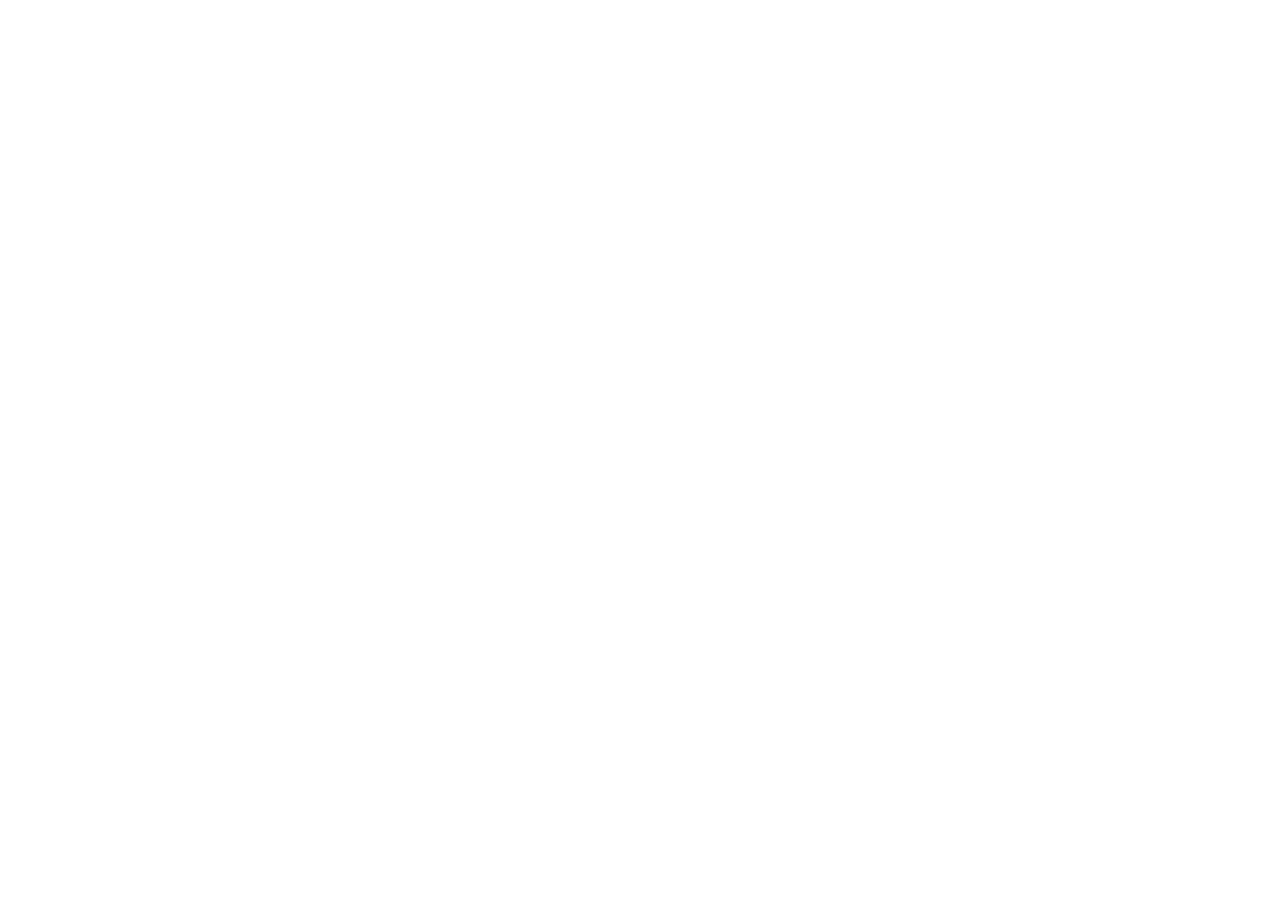
==== index.html @ 798dffdc "initial commit" ====
<!DOCTYPE html>
<html lang="en">
  <head>
    <meta charset="UTF-8" />
    <meta http-equiv="X-UA-Compatible" content="IE=edge" />
    <meta name="viewport" content="width=device-width, initial-scale=1.0" />
    <link rel="stylesheet" href="./assets/style.css">
    <title>JavaScript Quiz</title>
  </head>
  <body>

  <script src="./assets/script.js"></script>
  </body>
</html>
---- assets/style.css ----
* {
    margin: 0;
    padding: 0;
    box-sizing: border-box;
}
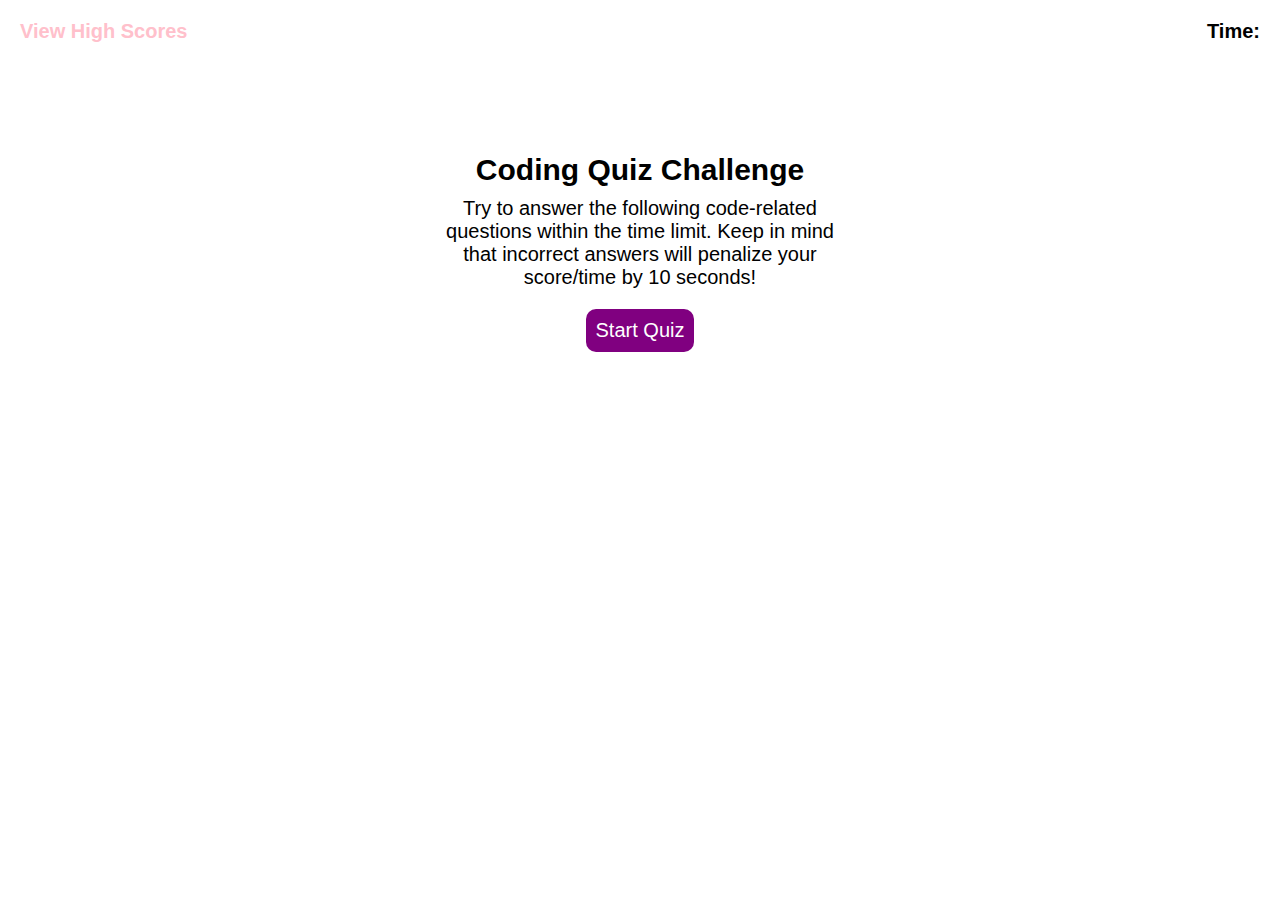
==== commit 87536319: "added to html, css, and js" ====
--- a/index.html
+++ b/index.html
@@ -7,8 +7,22 @@
     <link rel="stylesheet" href="./assets/style.css">
     <title>JavaScript Quiz</title>
   </head>
+
   <body>
 
+    <header>
+      <h2 class="viewHighScores">View High Scores</h2>
+      <h2 class="timer">Time: <span id="countdown"></span></h2>
+    </header>
+
+    <div class="container">
+      <h1>Coding Quiz Challenge</h1>
+      <p>Try to answer the following code-related questions within the time limit. Keep in mind that incorrect answers will penalize your score/time by 10 seconds!</p>
+      <button id="start">Start Quiz</button>
+    </div>
+
   <script src="./assets/script.js"></script>
+  
   </body>
+
 </html>--- a/assets/style.css
+++ b/assets/style.css
@@ -2,4 +2,69 @@
     margin: 0;
     padding: 0;
     box-sizing: border-box;
+    font-family: Arial, Helvetica, sans-serif;
+}
+
+:root {
+    --textColor: black;
+    --buttonTextColor: white;
+    --buttonBackgroundColor: purple;
+    --bottonHoverColor: pink;
+    --ViewHighScoreTextColor: pink;
+}
+
+header {
+    display: flex;
+    margin: auto;
+    justify-content: space-between;
+    padding-left: 20px;
+    padding-top: 20px;
+}
+
+h1 {
+    color: --textColor;
+    font-size: 30px;
+    font-weight: bold;
+    margin: 10px;
+}
+
+h2 {
+    color: var(--ViewHighScoreTextColor);
+    font-size: 20px;
+}
+
+p {
+    color: --textColor;
+    font-size: 20px;
+    margin: 10px;
+}
+
+button {
+    color: var(--buttonTextColor);
+    background-color: var(--buttonBackgroundColor);
+    font-size: 20px;
+    border-radius: 10px;
+    padding: 10px;
+    margin: 10px;
+    border: none;
+    cursor: pointer;
+}
+
+button:hover {
+    background-color: var(--bottonHoverColor);
+}
+
+.timer {
+    text-align: right;
+    padding-right: 20px;
+    font-size: 20px;
+    color: var(--textColor);
+}
+
+.container {
+    padding: 100px;
+    margin: auto;
+    width: 50%;
+    flex-direction: column;
+    text-align: center;
 }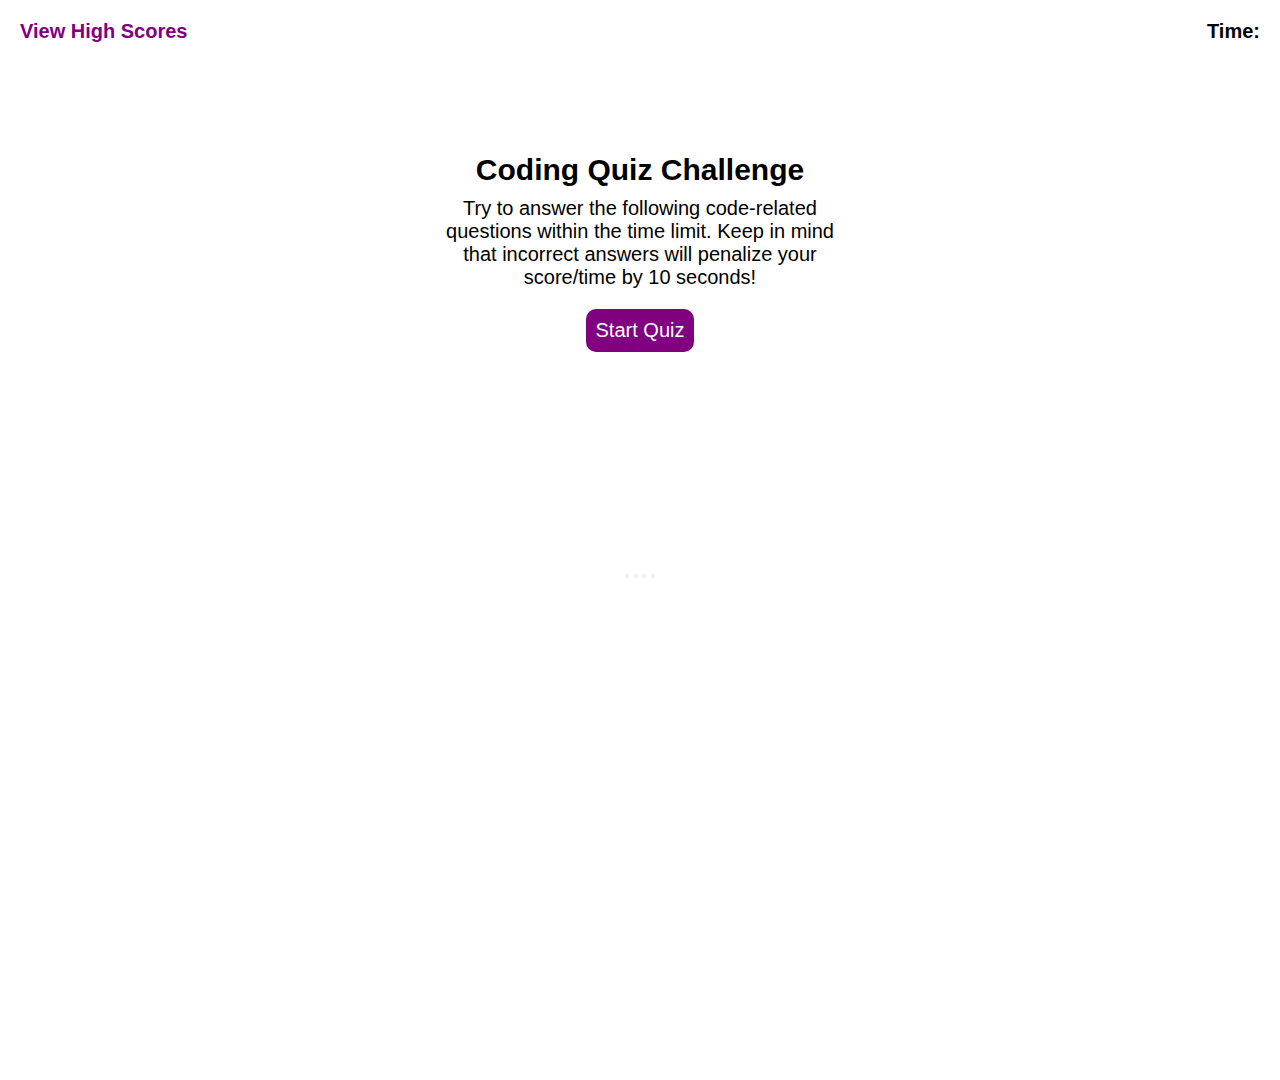
==== commit 02190f3d: "improved code (incomplete)" ====
--- a/index.html
+++ b/index.html
@@ -1,28 +1,54 @@
 <!DOCTYPE html>
 <html lang="en">
-  <head>
-    <meta charset="UTF-8" />
-    <meta http-equiv="X-UA-Compatible" content="IE=edge" />
-    <meta name="viewport" content="width=device-width, initial-scale=1.0" />
-    <link rel="stylesheet" href="./assets/style.css">
-    <title>JavaScript Quiz</title>
-  </head>
 
-  <body>
+<head>
+  <meta charset="UTF-8" />
+  <meta http-equiv="X-UA-Compatible" content="IE=edge" />
+  <meta name="viewport" content="width=device-width, initial-scale=1.0" />
+  <link rel="stylesheet" href="./assets/style.css">
+  <title>JavaScript Quiz</title>
+</head>
 
-    <header>
-      <h2 class="viewHighScores">View High Scores</h2>
-      <h2 class="timer">Time: <span id="countdown"></span></h2>
-    </header>
+<body>
 
-    <div class="container">
-      <h1>Coding Quiz Challenge</h1>
-      <p>Try to answer the following code-related questions within the time limit. Keep in mind that incorrect answers will penalize your score/time by 10 seconds!</p>
-      <button id="start">Start Quiz</button>
+  <header>
+    <h2 class="viewHighScores"><a href="./highscores.html">View High Scores</a></h2>
+    <h2 class="timer">Time: <span id="countdown"></span></h2>
+  </header>
+
+  <!-- homescreen view -->
+  <div class="container start">
+    <h1>Coding Quiz Challenge</h1>
+    <p>Try to answer the following code-related questions within the time limit. Keep in mind that incorrect answers
+      will penalize your score/time by 10 seconds!</p>
+    <button id="start">Start Quiz</button>
+  </div>
+
+  <!-- quiz view -->
+  <div class="container quiz">
+    <h2 id="question"></h2>
+    <div id="choices">
+      <button id="choice0"></button>
+      <button id="choice1"></button>
+      <button id="choice2"></button>
+      <button id="choice3"></button>
     </div>
+    <div id="checkAnswer"></div>
+  </div>
+
+
+  <!-- input high score -->
+  <div class="container end">
+
+  </div>
+
+  <!-- high scores view -->
+  <div class="container">
+
+  </div>
 
   <script src="./assets/script.js"></script>
-  
-  </body>
+
+</body>
 
 </html>--- a/assets/style.css
+++ b/assets/style.css
@@ -10,7 +10,8 @@
     --buttonTextColor: white;
     --buttonBackgroundColor: purple;
     --bottonHoverColor: pink;
-    --ViewHighScoreTextColor: pink;
+    --ViewHighScoreTextColor: purple;
+    --ViewHighScoreHoverColor: pink;
 }
 
 header {
@@ -21,8 +22,17 @@
     padding-top: 20px;
 }
 
+a {
+    text-decoration: none;
+    color: var(--ViewHighScoreTextColor)
+}
+
+a:hover {
+    color: var(--ViewHighScoreHoverColor);
+}
+
 h1 {
-    color: --textColor;
+    color: var(--textColor);
     font-size: 30px;
     font-weight: bold;
     margin: 10px;
@@ -34,12 +44,12 @@
 }
 
 p {
-    color: --textColor;
+    color: var(--textColor);
     font-size: 20px;
     margin: 10px;
 }
 
-button {
+.start button {
     color: var(--buttonTextColor);
     background-color: var(--buttonBackgroundColor);
     font-size: 20px;
@@ -50,7 +60,7 @@
     cursor: pointer;
 }
 
-button:hover {
+.start button:hover {
     background-color: var(--bottonHoverColor);
 }
 
@@ -67,4 +77,8 @@
     width: 50%;
     flex-direction: column;
     text-align: center;
-}+}
+
+.hide {
+    display: none;
+}
